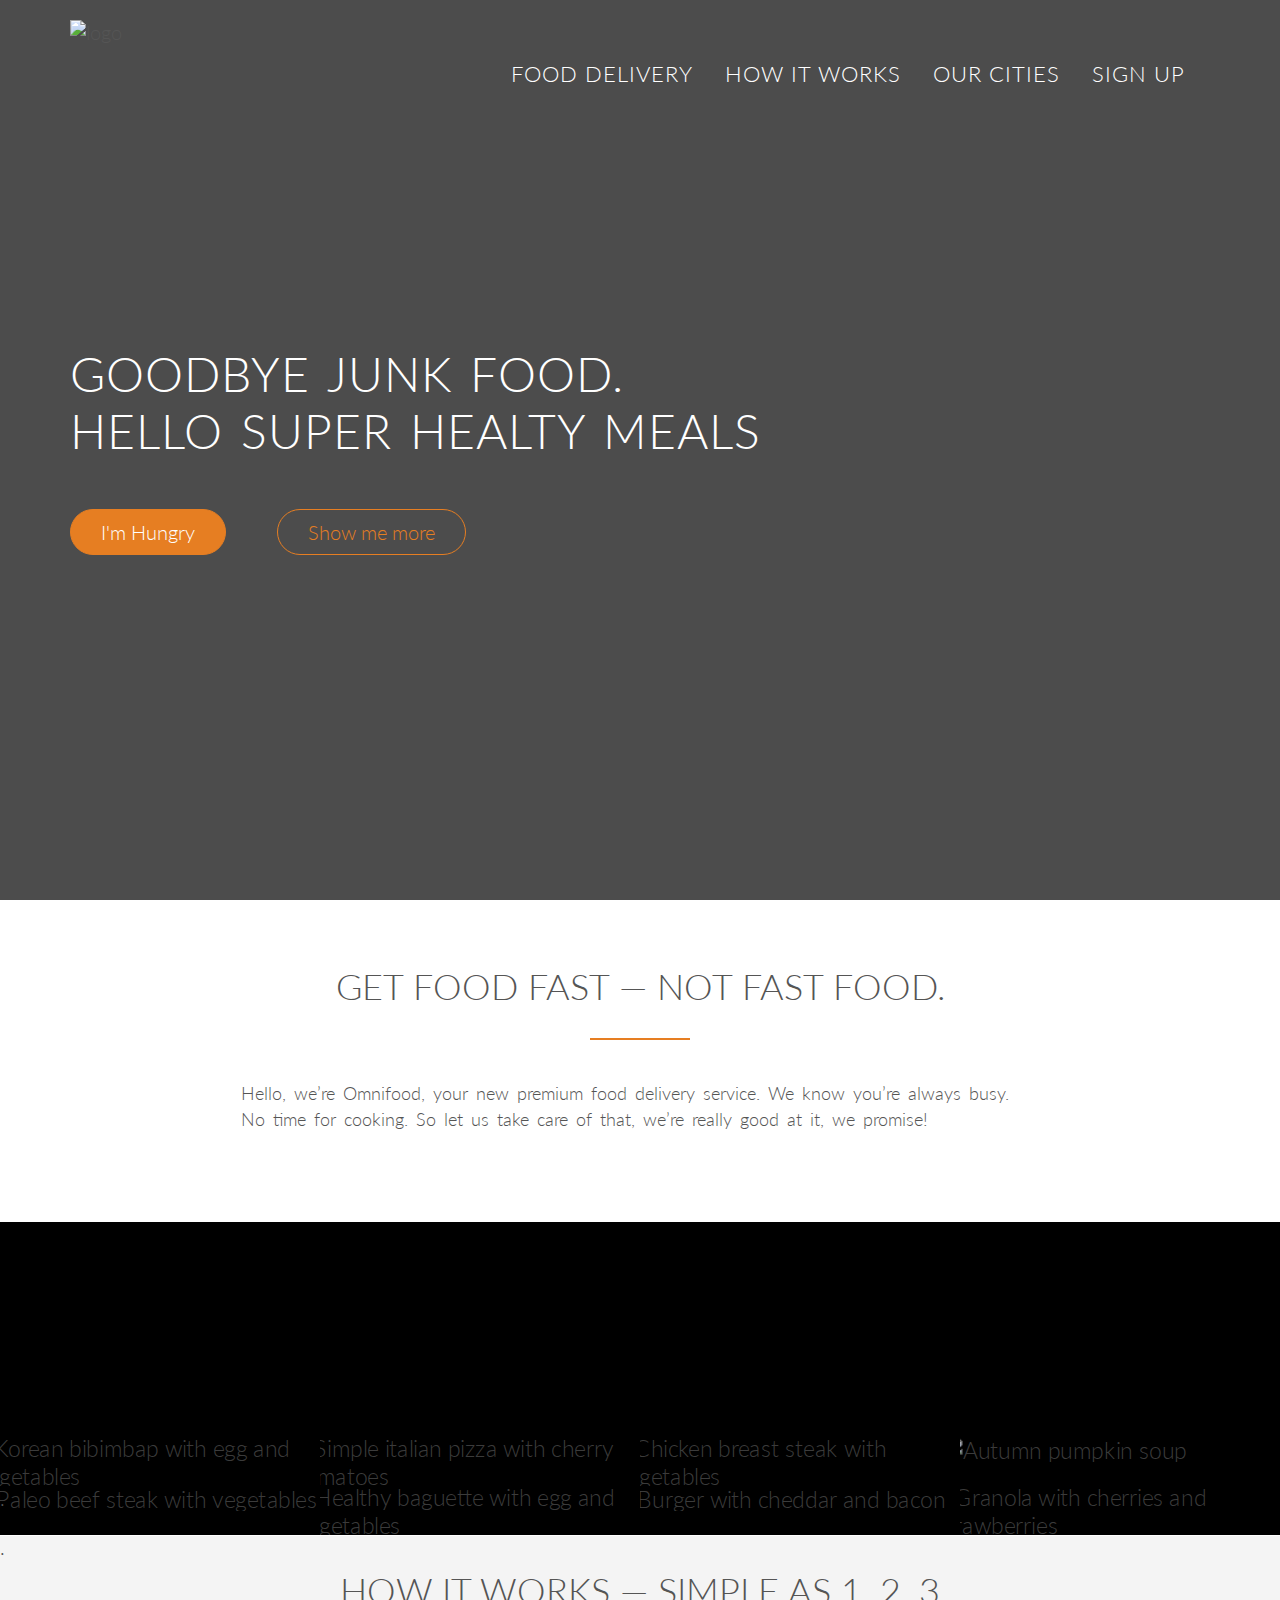
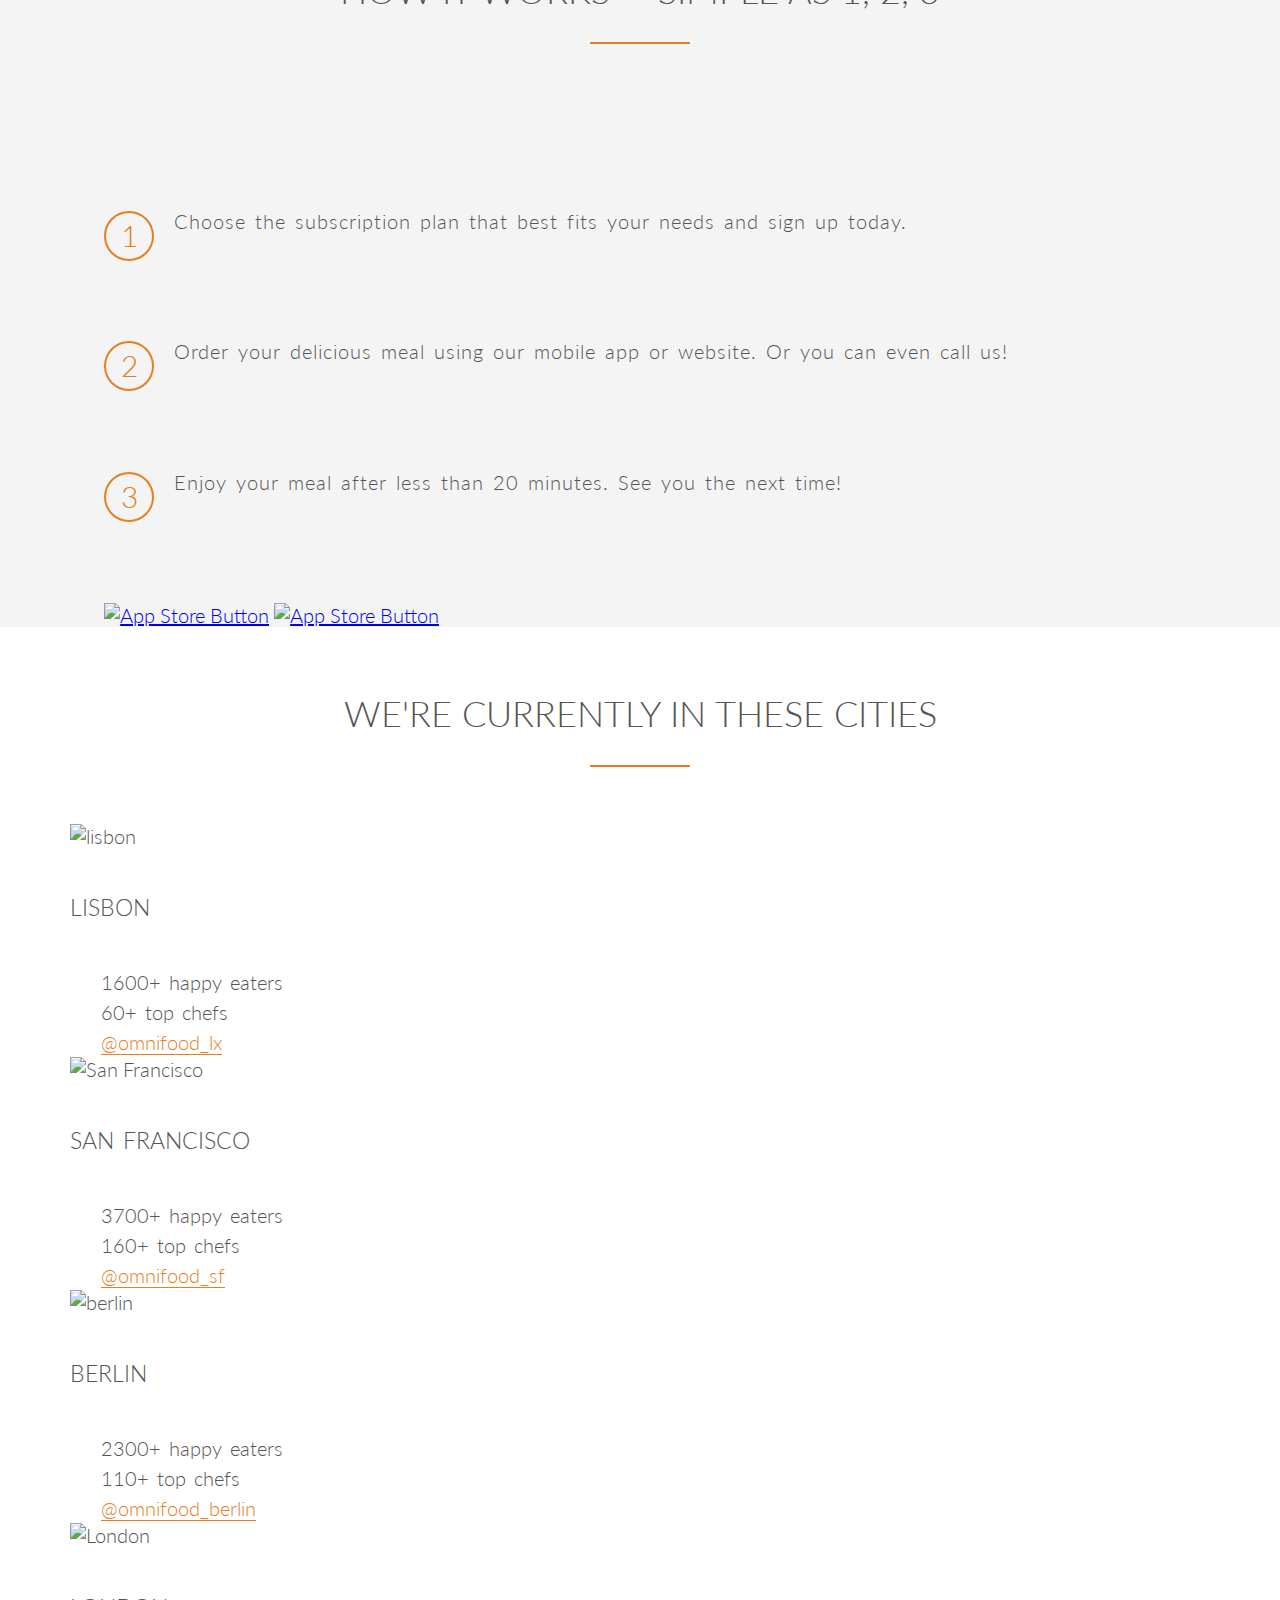
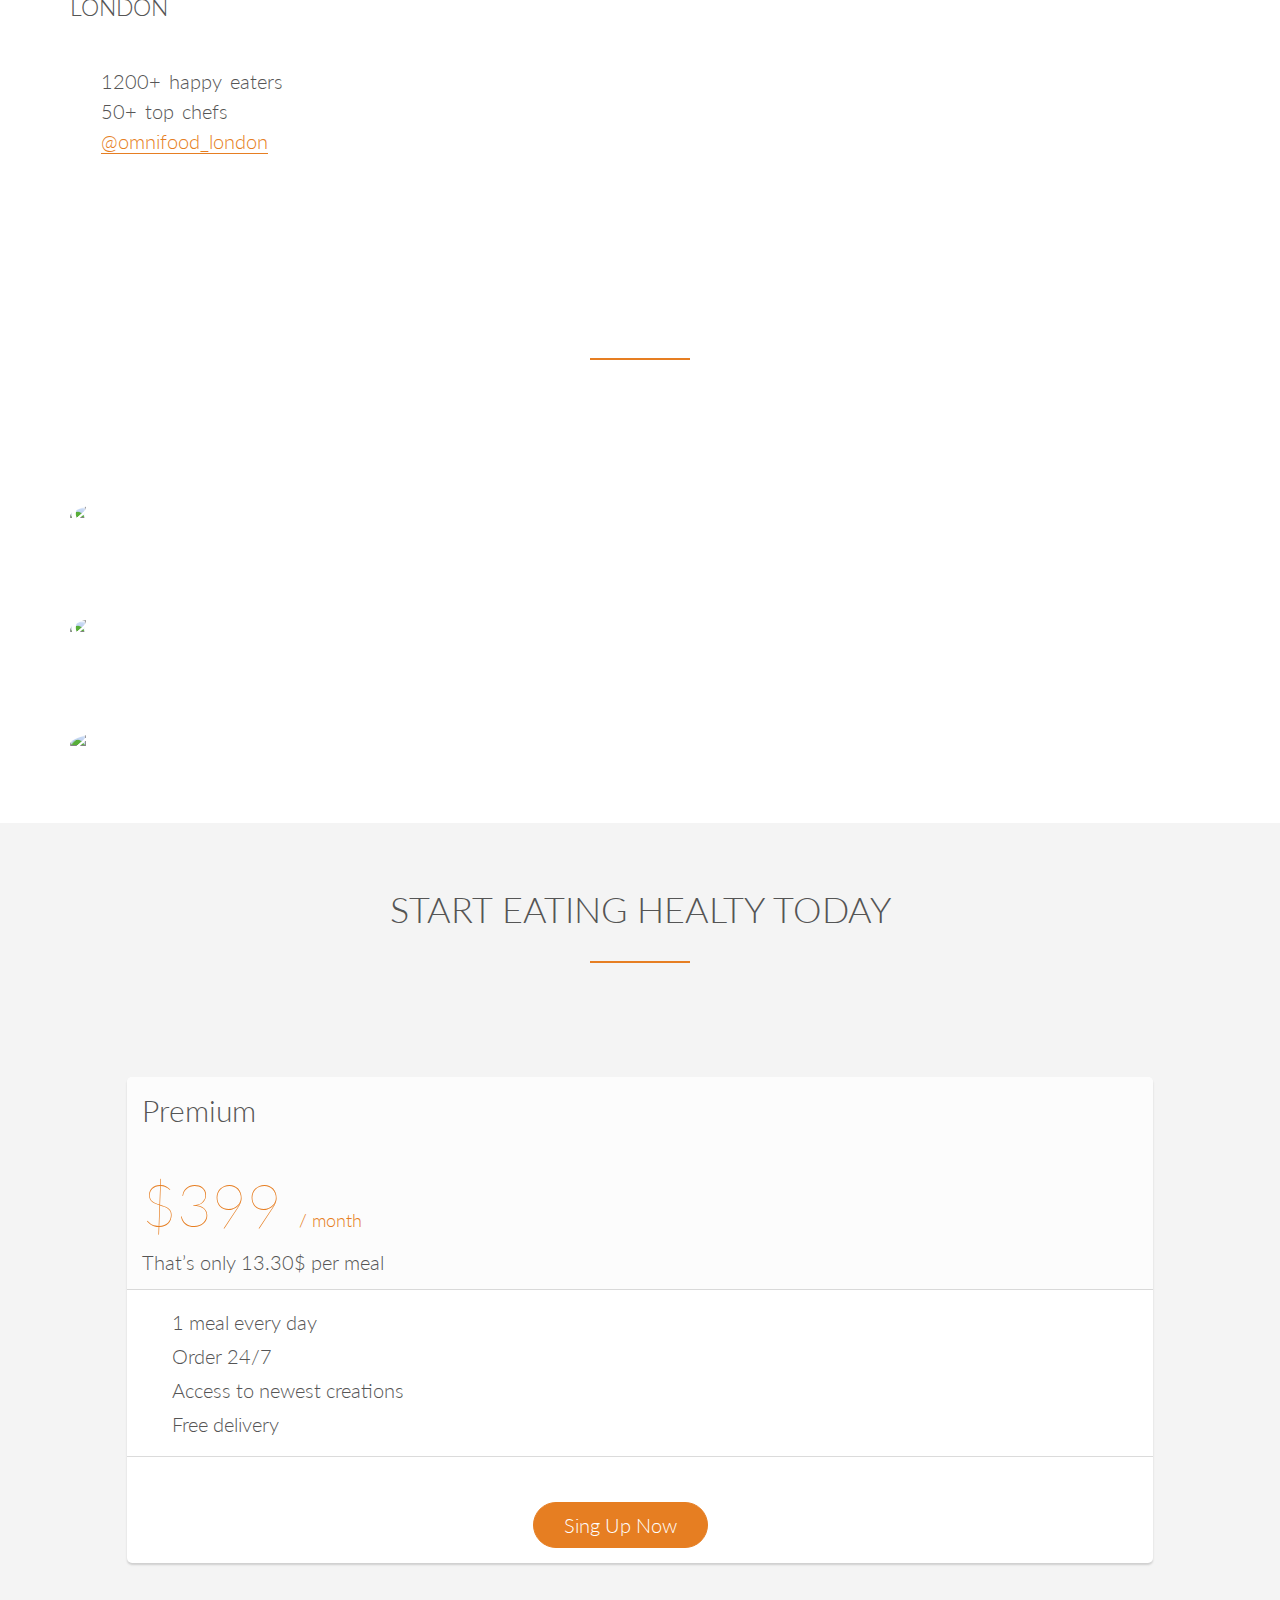
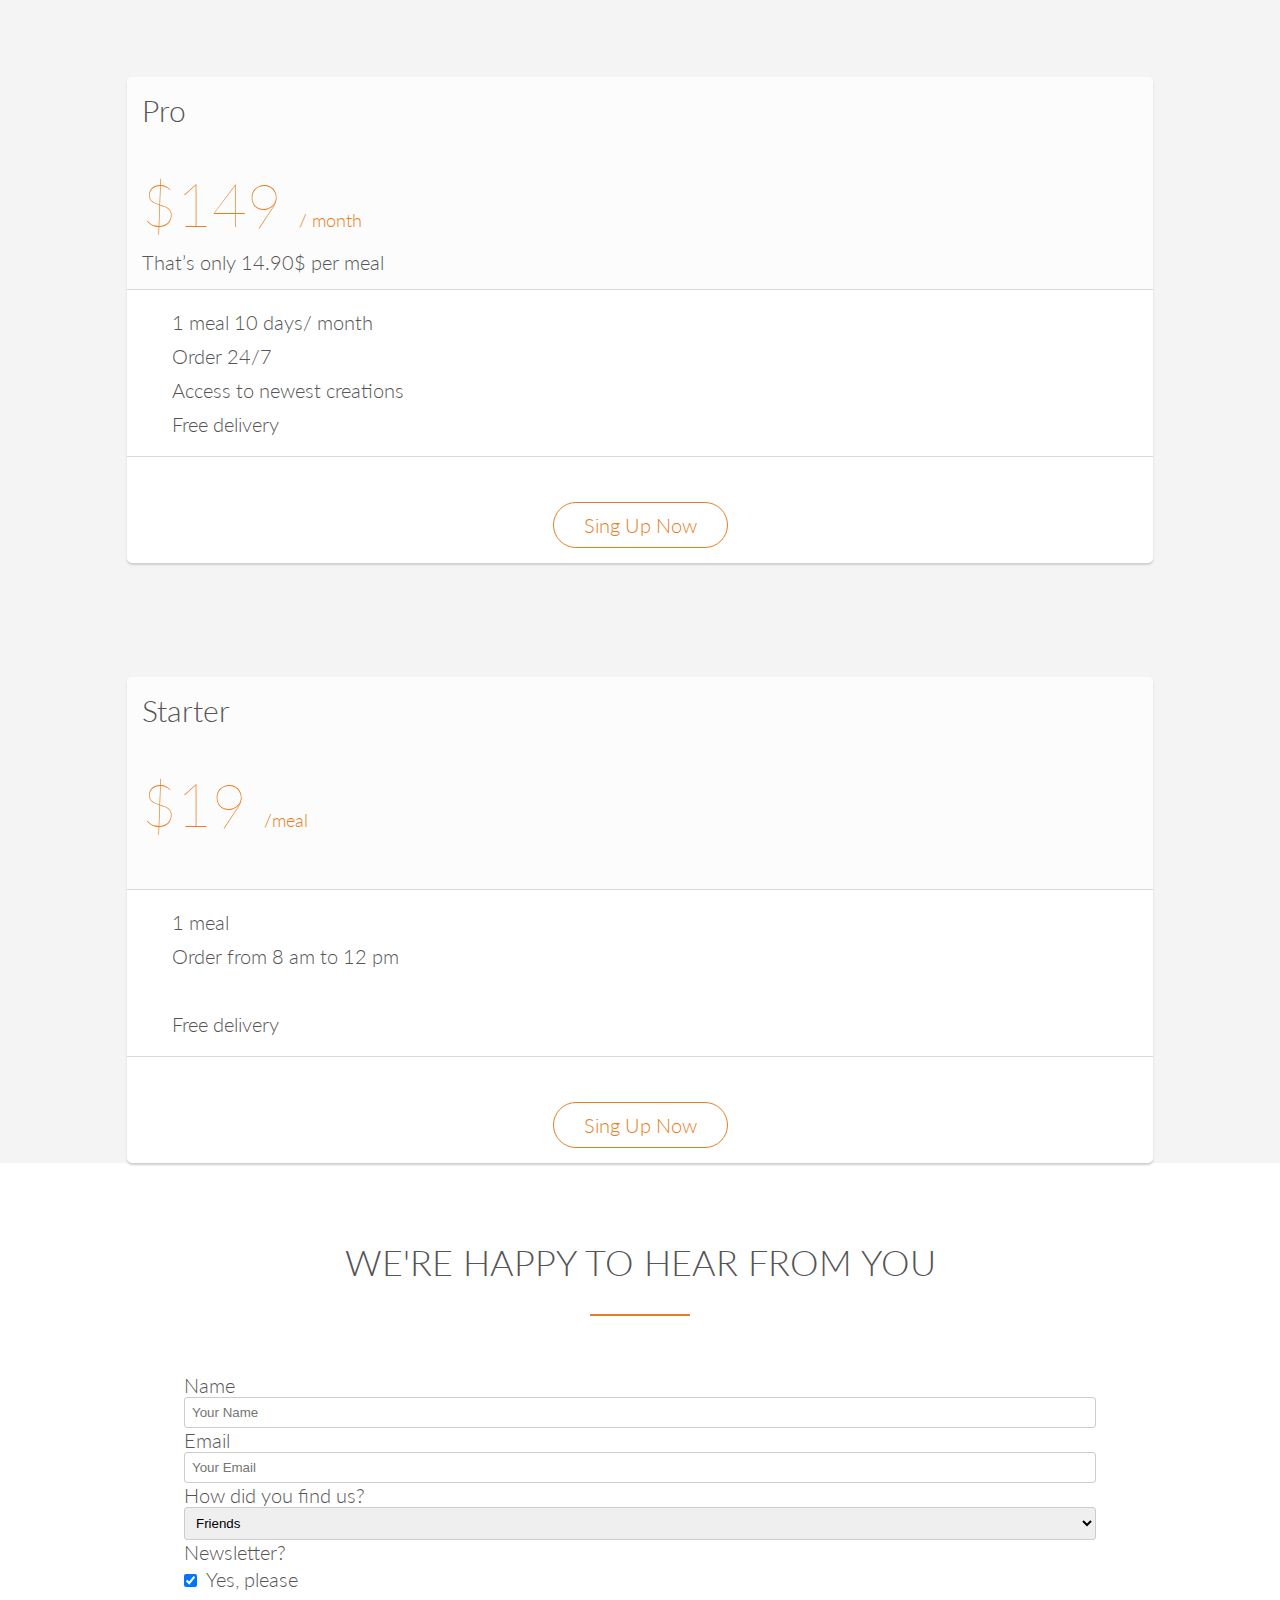
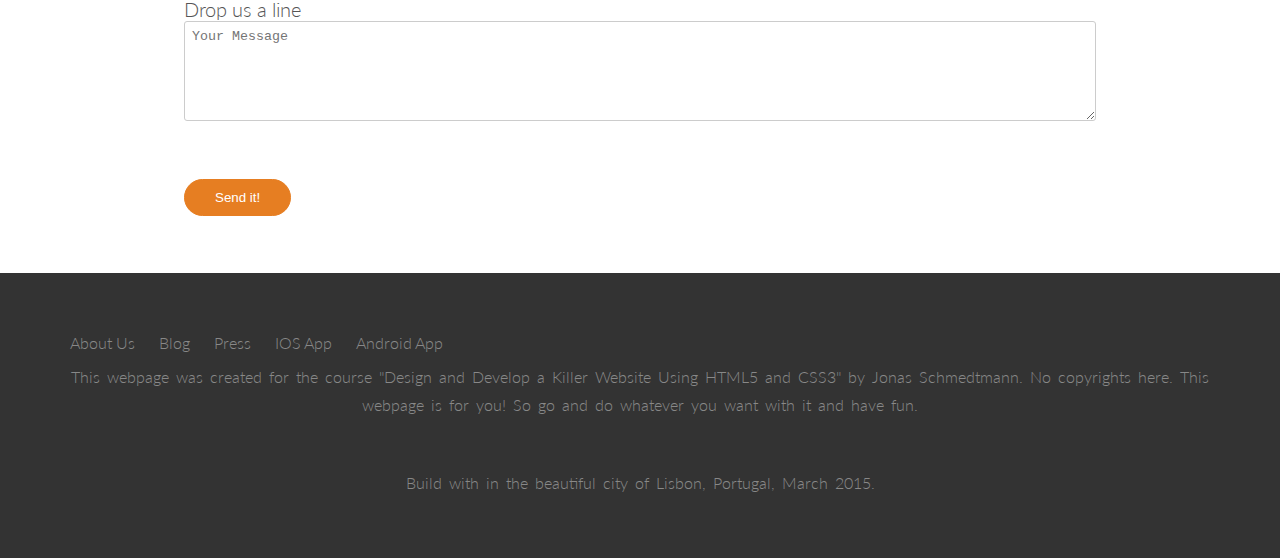
==== index.html @ b360e45e "Add Responsif Mobile" ====
<!DOCTYPE html>
<html lang="en">
	<head>
		<meta charset="UTF-8" />
		<meta http-equiv="X-UA-Compatible" content="IE=edge" />
		<meta name="viewport" content="width=device-width, initial-scale=1.0" />
		<link rel="stylesheet" href="blog-post/resource/css/style.css" />
		<link rel="stylesheet" href="omnifood/vendor/css/normalize.css" />
		<!-- Animate -->
		<link
			rel="stylesheet"
			href="https://cdnjs.cloudflare.com/ajax/libs/animate.css/4.1.1/animate.min.css"
		/>
		<link rel="stylesheet" href="omnifood/vendor/css/grid.css" />
		<link rel="stylesheet" href="blog-post/resource/css/queries.css" />
		<script src="https://unpkg.com/ionicons@5.4.0/dist/ionicons.js"></script>
		<title>Omnifood</title>
	</head>

	<body>
		<header>
			<nav>
				<div class="row">
					<img
						src="blog-post/resource/img/Omnifood-Contents/logo-white.png"
						alt="logo"
						class="logo"
					/>
					<img
						src="blog-post/resource/img/Omnifood-Contents/logo.png"
						alt="logo"
						class="logo-black"
					/>
					<ul class="main-nav">
						<li><a href="#get-food-fast">Food Delivery</a></li>
						<li><a href="#how-it-works">How It Works</a></li>
						<li><a href="#our-cities">our Cities</a></li>
						<li><a href="#sign-up">sign up</a></li>
					</ul>
					<a class="mobile-nav-icon"><ion-icon name="menu-outline"></ion-icon> </a>
				</div>
			</nav>
			<div class="hero-text-box">
				<h1>Goodbye junk food. <br />Hello super healty meals</h1>
				<a class="btn btn-full" href="#start-eating-today">I'm Hungry</a>
				<a class="btn btn-ghost" href="#get-food-fast">Show me more</a>
			</div>
		</header>

		<section id="get-food-fast" class="section-features js--section-features">
			<div class="row">
				<h2>Get food fast &mdash; not fast food.</h2>
				<p class="long-copy">
					Hello, we’re Omnifood, your new premium food delivery service. We know you’re
					always busy. No time for cooking. So let us take care of that, we’re really good
					at it, we promise!
				</p>
			</div>
			<div class="row animate-opacity animate-food-delivery">
				<div class="col span-1-of-4">
					<ion-icon name="infinite-outline"></ion-icon>
					<h3>Up to 365 days/year</h3>
					<p>
						Never cook again! We really mean that. Our subscription plans include up to 365
						days/year coverage. You can also choose to order more flexibly if that's your
						style.
					</p>
				</div>
				<div class="col span-1-of-4">
					<ion-icon name="stopwatch-outline"></ion-icon>
					<h3>Ready in 20 minutes</h3>
					<p>
						You're only twenty minutes away from your delicious and super healthy meals
						delivered right to your home. We work with the best chefs in each town to ensure
						that you're 100% happy.
					</p>
				</div>
				<div class="col span-1-of-4">
					<ion-icon name="nutrition-outline"></ion-icon>
					<h3>100% organic</h3>
					<p>
						All our vegetables are fresh, organic and local. Animals are raised without
						added hormones or antibiotics. Good for your health, the environment, and it
						also tastes better!
					</p>
				</div>
				<div class="col span-1-of-4">
					<ion-icon name="cart-outline"></ion-icon>
					<h3>Order anything</h3>
					<p>
						We don't limit your creativity, which means you can order whatever you feel
						like. You can also choose from our menu containing over 100 delicious meals.
						It's up to you!
					</p>
				</div>
			</div>
		</section>
		<section class="section-meals">
			<ul class="meals-showcase clearfix">
				<li>
					<figure class="meal-photo">
						<img
							class="gambar"
							src="blog-post/resource/img/Omnifood-Contents/1.jpg"
							alt="Korean bibimbap with egg and vegetables"
						/>
					</figure>
				</li>
				<li>
					<figure class="meal-photo">
						<img
							class="gambar"
							src="blog-post/resource/img/Omnifood-Contents/2.jpg"
							alt="Simple italian pizza with cherry tomatoes"
						/>
					</figure>
				</li>
				<li>
					<figure class="meal-photo">
						<img
							class="gambar"
							src="blog-post/resource/img/Omnifood-Contents/3.jpg"
							alt="Chicken breast steak with vegetables"
						/>
					</figure>
				</li>
				<li>
					<figure class="meal-photo">
						<img
							class="gambar"
							src="blog-post/resource/img/Omnifood-Contents/4.jpg"
							alt="Autumn pumpkin soup"
						/>
					</figure>
				</li>
			</ul>
			<ul class="meals-showcase clearfix">
				<li>
					<figure class="meal-photo">
						<img
							class="gambar"
							src="blog-post/resource/img/Omnifood-Contents/5.jpg"
							alt="Paleo beef steak with vegetables"
						/>
					</figure>
				</li>
				<li>
					<figure class="meal-photo">
						<img
							class="gambar"
							src="blog-post/resource/img/Omnifood-Contents/6.jpg"
							alt="Healthy baguette with egg and vegetables"
						/>
					</figure>
				</li>
				<li>
					<figure class="meal-photo">
						<img
							class="gambar"
							src="blog-post/resource/img/Omnifood-Contents/7.jpg"
							alt="Burger with cheddar and bacon"
						/>
					</figure>
				</li>
				<li>
					<figure class="meal-photo">
						<img
							class="gambar"
							src="blog-post/resource/img/Omnifood-Contents/8.jpg"
							alt="Granola with cherries and strawberries"
						/>
					</figure>
				</li>
			</ul>
		</section>
		<section id="how-it-works" class="section-steps">
			<h2>How It Works &mdash; Simple as 1, 2, 3</h2>
			<div class="row">
				<div class="col span-1-of-2 steps-box">
					<img
						src="blog-post/resource/img/Omnifood-Contents/app-iPhone.png"
						alt="Device Phone Apple"
						class="app-screen animate-opacity"
					/>
				</div>
				<div class="col span-1-of-2 steps-box">
					<div class="works-step">
						<div>1</div>
						<p>Choose the subscription plan that best fits your needs and sign up today.</p>
					</div>
					<div class="works-step">
						<div>2</div>
						<p>
							Order your delicious meal using our mobile app or website. Or you can even call
							us!
						</p>
					</div>
					<div class="works-step">
						<div>3</div>
						<p>Enjoy your meal after less than 20 minutes. See you the next time!</p>
					</div>
					<a href="#" class="btn-app"
						><img
							src="blog-post/resource/img/Omnifood-Contents/download-app.svg"
							alt="App Store Button"
					/></a>
					<a href="#" class="btn-app"
						><img
							src="blog-post/resource/img/Omnifood-Contents/download-app-android.png"
							alt="App Store Button"
					/></a>
				</div>
			</div>
		</section>

		<section id="our-cities" class="section-cities">
			<div class="row">
				<h2>We're currently in these cities</h2>
			</div>
			<div class="row">
				<div class="col span-1-of-4">
					<figure class="list-cities">
						<img src="blog-post/resource/img/Omnifood-Contents/lisbon-3.jpg" alt="lisbon" />
						<h3>lisbon</h3>
						<div class="cities-feature">
							<ion-icon name="person"></ion-icon>
							1600+ happy eaters
						</div>
						<div class="cities-feature">
							<ion-icon name="star"></ion-icon>
							60+ top chefs
						</div>
						<div class="cities-feature">
							<ion-icon name="logo-twitter"></ion-icon>
							<a href="#" class="link-twitter">@omnifood_lx </a>
						</div>
					</figure>
				</div>
				<div class="col span-1-of-4">
					<figure class="list-cities">
						<img
							src="blog-post/resource/img/Omnifood-Contents/san-francisco.jpg"
							alt="San Francisco"
						/>
						<h3>San Francisco</h3>
						<div class="cities-feature">
							<ion-icon name="person"></ion-icon>
							3700+ happy eaters
						</div>
						<div class="cities-feature">
							<ion-icon name="star"></ion-icon>
							160+ top chefs
						</div>
						<div class="cities-feature">
							<ion-icon name="logo-twitter"></ion-icon>
							<a href="#" class="link-twitter">@omnifood_sf</a>
						</div>
					</figure>
				</div>
				<div class="col span-1-of-4">
					<figure class="list-cities">
						<img src="blog-post/resource/img/Omnifood-Contents/berlin.jpg" alt="berlin" />
						<h3>berlin</h3>
						<div class="cities-feature">
							<ion-icon name="person"></ion-icon>
							2300+ happy eaters
						</div>
						<div class="cities-feature">
							<ion-icon name="star"></ion-icon>
							110+ top chefs
						</div>
						<div class="cities-feature">
							<ion-icon name="logo-twitter"></ion-icon>
							<a href="#" class="link-twitter">@omnifood_berlin</a>
						</div>
					</figure>
				</div>
				<div class="col span-1-of-4">
					<figure class="list-cities">
						<img src="blog-post/resource/img/Omnifood-Contents/london.jpg" alt="London" />
						<h3>London</h3>
						<div class="cities-feature">
							<ion-icon name="person"></ion-icon>
							1200+ happy eaters
						</div>
						<div class="cities-feature">
							<ion-icon name="star"></ion-icon>
							50+ top chefs
						</div>
						<div class="cities-feature">
							<ion-icon name="logo-twitter"></ion-icon>
							<a href="#" class="link-twitter">@omnifood_london</a>
						</div>
					</figure>
				</div>
			</div>
		</section>

		<section class="section-testimonial">
			<div class="row">
				<h2>Our customers can't live without us</h2>
			</div>
			<div class="row">
				<div class="col span-1-of-3">
					<blockquote>
						Omnifood is just awesome! I just launched a startup which leaves me with no time
						for cooking, so Omnifood is a life-saver. Now that I got used to it, I couldn't
						live without my daily meals!
						<cite
							><img
								src="blog-post/resource/img/Omnifood-Contents/customer-1.jpg"
								alt="Alberto Ducan"
							/>Alberto Duncan</cite
						>
					</blockquote>
				</div>
				<div class="col span-1-of-3">
					<blockquote>
						Inexpensive, healthy and great-tasting meals, delivered right to my home. We
						have lots of food delivery here in Lisbon, but no one comes even close to
						Omifood. Me and my family are so in love!
						<cite
							><img
								src="blog-post/resource/img/Omnifood-Contents/customer-2.jpg"
								alt="Joana Silva"
							/>Joana Silva</cite
						>
					</blockquote>
				</div>
				<div class="col span-1-of-3">
					<blockquote>
						I was looking for a quick and easy food delivery service in San Franciso. I
						tried a lot of them and ended up with Omnifood. Best food delivery service in
						the Bay Area. Keep up the great work!
						<cite
							><img
								src="blog-post/resource/img/Omnifood-Contents/customer-3.jpg"
								alt="Milton Chapman"
							/>Milton Chapman</cite
						>
					</blockquote>
				</div>
			</div>
		</section>

		<section class="section-plans" id="start-eating-today">
			<div class="row">
				<h2>Start Eating Healty today</h2>
			</div>
			<div class="row">
				<div class="col span-1-of-3">
					<div id="premium" class="plan-box">
						<div>
							<h3>Premium</h3>
							<p class="plan-price">$399 <span>/ month</span></p>
							<p class="plan-price-month">That’s only 13.30$ per meal</p>
						</div>
						<div>
							<ul>
								<li><ion-icon name="checkmark-outline"></ion-icon>1 meal every day</li>
								<li><ion-icon name="checkmark-outline"></ion-icon>Order 24/7</li>
								<li>
									<ion-icon name="checkmark-outline"></ion-icon>Access to newest creations
								</li>
								<li><ion-icon name="checkmark-outline"></ion-icon>Free delivery</li>
							</ul>
						</div>
						<div>
							<a href="#" class="btn btn-full">Sing Up Now</a>
						</div>
					</div>
				</div>
				<div class="col span-1-of-3">
					<div class="plan-box">
						<div>
							<h3>Pro</h3>
							<p class="plan-price">$149 <span>/ month</span></p>
							<p class="plan-price-month">That’s only 14.90$ per meal</p>
						</div>
						<div>
							<ul>
								<li>
									<ion-icon name="checkmark-outline"></ion-icon>1 meal 10 days<span>/ month</span>
								</li>
								<li><ion-icon name="checkmark-outline"></ion-icon>Order 24/7</li>
								<li>
									<ion-icon name="checkmark-outline"></ion-icon>Access to newest creations
								</li>
								<li><ion-icon name="checkmark-outline"></ion-icon>Free delivery</li>
							</ul>
						</div>
						<div>
							<a href="#" class="btn btn-ghost">Sing Up Now</a>
						</div>
					</div>
				</div>
				<div class="col span-1-of-3">
					<div class="plan-box">
						<div>
							<h3>Starter</h3>
							<p class="plan-price">$19 <span>/meal</span></p>
							<br class="plan-price-month" />
							<p></p>
						</div>
						<div>
							<ul>
								<li><ion-icon name="checkmark-outline"></ion-icon>1 meal</li>
								<li><ion-icon name="checkmark-outline"></ion-icon>Order from 8 am to 12 pm</li>
								<li>
									<ion-icon name="close-outline"></ion-icon>
								</li>
								<li><ion-icon name="checkmark-outline"></ion-icon>Free delivery</li>
							</ul>
						</div>
						<div>
							<a href="#" class="btn btn-ghost">Sing Up Now</a>
						</div>
					</div>
				</div>
			</div>
		</section>
		<section id="sign-up" class="section-form">
			<div class="row">
				<h2>We're happy to hear from you</h2>
			</div>
			<div class="row">
				<form method="POST" action="#" class="contact-form">
					<div class="row">
						<div class="col span-1-of-3">
							<label for="name">Name</label>
						</div>
						<div class="col span-2-of-3">
							<input
								type="text"
								name="name"
								class="inputan"
								id="name"
								placeholder="Your Name"
								required
							/>
						</div>
					</div>
					<div class="row">
						<div class="col span-1-of-3">
							<label for="email">Email</label>
						</div>
						<div class="col span-2-of-3">
							<input
								type="email"
								name="email"
								id="name"
								class="inputan"
								placeholder="Your Email"
								required
							/>
						</div>
					</div>
					<div class="row">
						<div class="col span-1-of-3">
							<label for="find-us">How did you find us?</label>
						</div>
						<div class="col span-2-of-3">
							<select name="find-us" id="find-us">
								<option value="friends" selected>Friends</option>
								<option value="search">Search Engine</option>
								<option value="ad">Advertisement</option>
								<option value="other">Other</option>
							</select>
						</div>
					</div>
					<div class="row">
						<div class="col span-1-of-3">
							<label for="news">Newsletter?</label>
						</div>
						<div class="col span-2-of-3">
							<input type="checkbox" name="news" id="news" checked /> Yes, please
						</div>
					</div>
					<div class="row">
						<div class="col span-1-of-3">
							<label for="message">Drop us a line</label>
						</div>
						<div class="col span-2-of-3">
							<textarea name="message" placeholder="Your Message"></textarea>
						</div>
					</div>
					<div class="row">
						<div class="col span-1-of-3">
							<label>&nbsp;</label>
						</div>
						<div class="col span-2-of-3">
							<input type="submit" value="Send it!" />
						</div>
					</div>
				</form>
			</div>
		</section>

		<footer>
			<div class="row">
				<div class="col span-1-of-2">
					<ul class="footer-nav">
						<li><a href="#">About Us</a></li>
						<li><a href="#">Blog</a></li>
						<li><a href="#">Press</a></li>
						<li><a href="#">IOS App</a></li>
						<li><a href="#">Android App</a></li>
					</ul>
				</div>
				<div class="col span-1-of-2">
					<ul class="social-links">
						<li>
							<a href="#">
								<ion-icon class="facebook" name="logo-facebook"></ion-icon>
							</a>
						</li>
						<li>
							<a href="#">
								<ion-icon class="twitter" name="logo-twitter"></ion-icon>
							</a>
						</li>
						<li>
							<a href="#">
								<ion-icon class="google" name="logo-google"></ion-icon>
							</a>
						</li>
						<li>
							<a href="#">
								<ion-icon class="ig" name="logo-instagram"></ion-icon>
							</a>
						</li>
					</ul>
				</div>
			</div>
			<div class="row">
				<!-- <p>
                Copyright &copy; 2015 by Omnifood. All right reversed
            </p> -->
			</div>
			<div class="rincian">
				<p>
					This webpage was created for the course "Design and Develop a Killer Website
					Using HTML5 and CSS3" by Jonas Schmedtmann. No copyrights here. This webpage is
					for you! So go and do whatever you want with it and have fun.
				</p>
				<br />
				<p>
					Build with <ion-icon class="ig" name="heart"></ion-icon> in the beautiful city
					of Lisbon, Portugal, March 2015.
				</p>
			</div>
		</footer>
		<script src="//cdn.jsdelivr.net/respond/1.4.2/respond.min.js"></script>

		<script src="https://cdn.jsdelivr.net/npm/respond.js@1.4.2/Gruntfile.min.js"></script>
		<script src="https://cdn.jsdelivr.net/npm/html5shiv@3.7.3/dist/html5shiv.min.js"></script>
		<script src="https://cdn.jsdelivr.net/npm/selectivizr@1.0.3/selectivizr.min.js"></script>
		<script src="omnifood/vendor/js/jquery-3.6.0.js"></script>
		<!-- <script src="omnifood/vendor/js/jquery.waypoints.min.js"></script> -->
		<script src="blog-post/resource/js/script.js"></script>
	</body>
</html>
---- blog-post/resource/css/style.css ----
@import url('https://fonts.googleapis.com/css2?family=Lato:ital,wght@0,100;0,300;0,400;1,300&display=swap');

* {
	-webkit-box-sizing: border-box;
	box-sizing: border-box;
	padding: 0;
	margin: 0;
}

html {
	background-color: #fff;
	color: #555;
	font-family: 'Lato', sans-serif;
	text-rendering: optimizeLegibility;
	font-size: 20px;
	font-weight: 300;
	overflow-x: hidden;
}

.clearfix {
	zoom: 1;
}

.clearfix::after {
	content: '.';
	clear: both;
	display: block;
	height: 0;
	visibility: 0;
}

.row {
	max-width: 1140px;
	margin: 0 auto;
}

/* Header */
header {
	background-image: -webkit-gradient(
			linear,
			left top,
			left bottom,
			from(rgba(0, 0, 0, 0.7)),
			to(rgba(0, 0, 0, 0.7))
		),
		url(../img/Omnifood-Contents/hero.jpg);
	background-image: -o-linear-gradient(rgba(0, 0, 0, 0.7), rgba(0, 0, 0, 0.7)),
		url(../img/Omnifood-Contents/hero.jpg);
	background-image: linear-gradient(rgba(0, 0, 0, 0.7), rgba(0, 0, 0, 0.7)),
		url(../img/Omnifood-Contents/hero.jpg);
	height: 100vh;
	background-position: center;
	background-size: cover;
}

.hero-text-box {
	position: absolute;
	width: 1140px;
	left: 50%;
	top: 50%;
	-webkit-transform: translate(-50%, -50%);
	-ms-transform: translate(-50%, -50%);
	transform: translate(-50%, -50%);
}

h1 {
	margin-top: 0;
	margin-bottom: 20px;
	color: #fff;
	font-size: 240%;
	font-weight: 300;
	text-transform: uppercase;
	word-spacing: 4px;
	letter-spacing: 1px;
}

.btn,
input[type='submit'] {
	display: inline-block;
	margin-top: 30px;
	border: 1px solid #e67e22;
	-webkit-box-sizing: border-box;
	box-sizing: border-box;
	text-decoration: none;
	padding: 10px 30px;
	border-radius: 30px;
	font-weight: 300;
	-webkit-transition: background-color 0.2s, color 0.2s, border 0.2s;
	-o-transition: background-color 0.2s, color 0.2s, border 0.2s;
	transition: background-color 0.2s, color 0.2s, border 0.2s;
}

.btn:hover,
.btn-active,
input[type='submit']:hover {
	color: #fff;
	background-color: #cf6d17;
}

.btn-full:hover,
.btn-full:active {
	border: 1px solid #cf6d17;
}

.btn-full,
input[type='submit'] {
	background-color: #e67e22;
	color: #fff;
	margin-right: 4%;
}

.btn-ghost {
	color: #e67e22;
}

/* NAV */

.logo {
	height: 100px;
	width: auto;
	float: left;
	margin-top: 20px;
}

.logo-black {
	display: none;
	height: 50px;
	width: auto;
	float: left;
	margin: 10px 0;
}

.main-nav {
	float: right;
	margin-top: 60px;
	font-size: 110%;
	font-weight: 300;
	text-transform: uppercase;
	letter-spacing: 1px;
	position: -webkit-sticky;
	position: sticky;
}

.main-nav li {
	display: inline-block;
}

.main-nav li a {
	list-style: none;
	margin-right: 25px;
	padding-bottom: 10px;
	border-bottom: 2px solid transparent;
	text-decoration: none;
	color: #fff;
}

.main-nav li a:hover,
.main-nav li a:active {
	border-bottom: 2px solid #e67e22;
	-webkit-transition: all 500ms;
	-o-transition: all 500ms;
	transition: all 500ms;
}

/* nav ion-icon {
	color: white;
	font-size: 200%;
}

.mobile-nav-icon {
	display: none;
	float: right;
	margin-top: 30px;
} */

/* Penutup Nav */

/* Stinky Nav */

.stincky {
	position: fixed;
	transition: all ease 300ms;
	top: 0;
	left: 0;
	width: 100%;
	background-color: rgba(255, 255, 255, 0.98);
	box-shadow: 0 2px 2px #efefef;
	z-index: 99999;
}

.stincky .main-nav li a:link,
.stincky .main-nav li a:visited {
	padding: 20px 0;
	color: #555;
}

.stincky .logo-black {
	display: block;
}

.stincky .logo {
	display: none;
}

.stincky .main-nav {
	margin-top: 20px;
}
/* Penutup Stincky Nav */

/* penutup header */

/* Get FOOD FAST */

.section-features {
	margin-top: 5%;
	width: 100%;
	margin-bottom: 1%;
}

h2 {
	text-align: center;
	font-size: 180%;
	text-transform: uppercase;
	font-weight: 300;
}

h2::after {
	margin: 0 auto;
	display: block;
	content: '';
	height: 2px;
	background-color: #e67e22;
	width: 100px;
	margin-top: 30px;
}

.section-features .row .long-copy {
	width: 70%;
	margin-left: 15%;
	margin-top: 40px;
	word-spacing: 3px;
	line-height: 145%;
}

.section-features .row .col {
	padding: 0 2%;
	margin: 0 auto;
	width: 25%;
	float: left;
	margin: 50px 0 0 0;
}

.section-features ion-icon {
	color: #e67e22;
	font-size: 400%;
	display: block;
}

.section-features .row p {
	word-spacing: 3px;
	line-height: 150%;
	font-size: 90%;
}

.section-features .row h3 {
	font-size: 110%;
	text-transform: uppercase;
	margin: 20px 0;
}

/* Penutup */

/* Foto makanan */

.section-meals {
	margin: 7% 0 0 0;
	background-color: black;
}

.section-meals .meals-showcase {
	list-style: none;
	width: 100%;
}

.meals-showcase li {
	display: inline-block;
	float: left;
	width: 25%;
}

.meals-showcase {
	margin-bottom: 1px;
}

.meal-photo {
	width: 100%;
	margin: 0;
	overflow: hidden;
	background-color: black;
}

.meal-photo img {
	opacity: 0.7;
	width: 100%;
	height: auto;
}

.meals-showcase .meal-photo .gambar {
	-webkit-transform: scale(1.15);
	-ms-transform: scale(1.15);
	transform: scale(1.15);
}

.meals-showcase .meal-photo .gambar:hover {
	-webkit-transform: scale(1.03);
	-ms-transform: scale(1.03);
	transform: scale(1.03);
	-webkit-transition: all 500ms;
	-o-transition: all 500ms;
	transition: all 500ms;
	opacity: 1;
}

/* Penutup */

/* How It Works */

.section-steps {
	background-color: #f4f4f4;
}

.section-steps h2 {
	padding: 2.5% 0;
}

.steps-box:first-child {
	text-align: right;
	padding-right: 3%;
	margin-bottom: 5%;
}

.steps-box:last-child {
	padding-left: 3%;
	margin-top: 3%;
	margin-bottom: 5%;
}

.app-screen {
	width: 40%;
}

.section-steps {
	width: 100%;
}

.section-steps .works-step div {
	font-size: 150%;
	color: #e67e22;
	border: 2px solid #e67e22;
	width: 50px;
	padding: 12px;
	height: 50px;
	border-radius: 50%;
	text-align: center;
	display: inline-block;
	margin: 0 20px 0 0;
	float: left;
}

.works-step:last-of-type {
	margin-bottom: 80px;
}

.section-steps .works-step {
	margin: 10% 0;
	line-height: 20px;
}

.section-steps .works-step p {
	word-spacing: 3px;
	letter-spacing: 1px;
	width: 80%;
	display: inline-block;
}

.section-steps .btn-app img {
	width: auto;
	height: 50px;
}

/* Penutup */
/* section-cities */

.section-cities {
	margin-top: 5%;
}

.section-cities h2 {
	margin: 5% 0;
}

.section-cities .list-cities img {
	width: 100%;
	height: auto;
}

.section-cities .list-cities h3 {
	text-transform: uppercase;
	margin: 4% 0;
	font-weight: 300;
	word-spacing: 3px;
}

.section-cities .cities-feature ion-icon {
	color: #e67e22;
	display: inline-block;
	text-align: center;
	font-size: 100%;
	margin-right: 2%;
	/* Secrets to align text and icons */
	line-height: 120%;
	vertical-align: middle;
	margin-top: -8px;
}

.section-cities .cities-feature {
	font-weight: 300;
	word-spacing: 3px;
	font-size: 100%;
	line-height: 150%;
}

.cities-feature .link-twitter {
	color: #e67e22;
	text-transform: none;
	text-decoration: none;
	border-bottom: 1px solid #e67e22;
	-webkit-transition: all 300ms;
	-o-transition: all 300ms;
	transition: all 300ms;
}

.cities-feature .link-twitter:hover {
	color: #555;
	border-bottom: 0 solid transparent;
	font-weight: 300;
}

/* Penutup */

/* section-testimonial */
.section-testimonial {
	background-image: -webkit-gradient(
			linear,
			left top,
			left bottom,
			from(rgba(0, 0, 0, 0.7)),
			to(rgba(0, 0, 0, 0.7))
		),
		url(../img/Omnifood-Contents/back-customers.jpg);
	background-image: -o-linear-gradient(rgba(0, 0, 0, 0.7), rgba(0, 0, 0, 0.7)),
		url(../img/Omnifood-Contents/back-customers.jpg);
	background-image: linear-gradient(rgba(0, 0, 0, 0.7), rgba(0, 0, 0, 0.7)),
		url(../img/Omnifood-Contents/back-customers.jpg);
	background-position: center;
	background-size: cover;
	background-attachment: fixed;
	color: white;
	font-weight: 300;
	word-spacing: 3px;
	padding: 5% 0;
	margin-top: 5%;
}

.section-testimonial h2 {
	padding-bottom: 5%;
}

blockquote::before {
	content: '\201C';
	font-size: 500%;
	display: block;
	position: absolute;
	left: -8px;
	top: -10px;
}

blockquote {
	font-style: italic;
	line-height: 145%;
	position: relative;
}

cite {
	display: block;
	margin-top: 10%;
	font-size: 90%;
	margin-top: 25px;
}

cite img {
	width: 20%;
	border-radius: 50%;
	vertical-align: middle;
	margin-right: 5%;
}

/* Penutup */

/* Section Plan */
.section-plans {
	background-color: #f4f4f4;
	padding-top: 5%;
}

.plan-box {
	background-color: white;
	border-radius: 5px;
	margin-left: 5%;
	width: 90%;
	-webkit-box-shadow: 0 2px 2px #cfcfcf;
	box-shadow: 0 2px 2px #cfcfcf;
	margin-top: 10%;
}

.section-plans h3 {
	font-size: 150%;
	font-weight: 300;
}

.plan-box div {
	padding: 15px;
	border-bottom: 1px solid #8e8e8e52;
}

.plan-box div:first-child {
	background-color: #fcfcfc;
	border-top-left-radius: 5px;
	border-top-right-radius: 5px;
}

.plan-box div:last-child {
	text-align: center;
	border: 0;
}

.plan-price {
	font-size: 300%;
	margin-bottom: 10px;
	font-weight: 100;
	color: #e67e22;
	padding-top: 4%;
}

.plan-price span {
	font-size: 30%;
	font-weight: 300;
}

.plan-price-meal {
	font-size: 80%;
}

.plan-box ul {
	list-style: none;
}

.plan-box ul li {
	padding: 5px 0;
}

.plan-box ion-icon {
	font-size: 75%;
	color: #e67e22;
	margin-right: 3%;
	vertical-align: baseline;
}

/* Commentar */

.section-form {
	margin-top: 6%;
}

.contact-form {
	width: 80%;
	margin: 5% auto;
}

input[type='text'],
input[type='email'],
select,
textarea {
	width: 100%;
	padding: 7px;
	border-radius: 3px;
	border: 1px solid #ccc;
}

textarea {
	height: 100px;
}

input[type='checkbox'] {
	margin: 10px 5px 10px 0;
}

*:focus {
	outline: none;
}

/* Penutup Komentar */

/* Foooter */
footer {
	background-color: #333;
	padding: 60px;
	font-size: 80%;
}

footer p {
	color: #888;
	text-align: center;
	margin-top: 30px;
	word-spacing: 3px;
	line-height: 180%;
}

.footer-nav {
	list-style: none;
	float: left;
}

.social-links li {
	list-style: none;
	float: right;
}

.footer-nav li,
.social-links li {
	display: inline-block;
	margin-right: 20px;
}

.footer-nav li:last-child,
.social-links li:first-child {
	margin-right: 0;
}

.footer-nav li a:link,
.footer-nav li a:visited,
.social-links li a:link,
.social-links li a:visited {
	text-decoration: none;
	border: 0;
	color: #888;
	-webkit-transition: color 0.2s;
	-o-transition: color 0.2s;
	transition: color 0.2s;
}

.footer-nav li a:hover,
.footer-nav li a:active {
	color: #ddd;
}

.social-links li a:link,
.social-linksli a:visited {
	font-size: 110%;
}

footer .facebook,
footer .ig,
footer .twitter,
footer .google {
	-webkit-transition: color 0.2s;
	-o-transition: color 0.2s;
	transition: color 0.2s;
}

footer .facebook:hover {
	color: #3b5999;
}

footer .ig:hover {
	color: #e4405f;
}

.google:hover {
	color: #dd4b39;
}

footer .twitter:hover {
	color: rgb(51, 187, 250);
}

/* Penutup Footer */

/* Animate-opacity get food fast */
.animate-opacity {
	opacity: 0;
	animation-duration: 1s;
}

/* Animate */

.animate__animated.animate__fadeIn,
.animate__animated.animate__pulse {
	--animate-duration: 1s;
	--animate-delay: 2s;
}
---- blog-post/resource/css/queries.css ----
/* Big tablet to 1200px (widths smaller that the 1140px row */
@media only screen and (max-width: 1200px) {
	.hero-text-box {
		width: 100%;
		padding: 0 2%;
	}
	.row {
		padding: 0 2%;
	}
	h1 {
		margin-top: 0;
	}
}

/* Media query ini berfungsi untuk Ipad dengan mode lanscape */
/* small tablet to big tablet: from 678 to 1023 */
@media only screen and (max-width: 1023px) {
	body {
		font-size: 18px;
	}
	section {
		padding: 60px 0;
	}
	section.section-meals {
		padding: 0;
	}
	.long-copy {
		width: 90%;
		margin-left: 10%;
	}
	.steps-box:last-child {
		margin-top: 1px !important;
	}
	.section-steps .works-step {
		margin: 8% 0;
	}
	.section-steps .works-step {
		margin-bottom: 40px;
	}
	.works-steps:last-of-type {
		margin-bottom: 80px;
	}
	/* DIV */
	.section-steps .works-step div {
		font-size: 120%;
		width: 40px;
		height: 40px;
		padding: 9px;
	}
	.app-screen {
		width: 50%;
	}
	.section-cities .cities-feature ion-icon {
		font-size: 90%;
	}
	.section-cities .cities-feature {
		font-size: 90%;
	}
	.plan-box {
		width: 100%;
		margin-left: 0;
	}
	.plan-price {
		font-size: 250%;
	}
	.plan-box div {
		font-size: 91%;
	}
	footer .col:first-child {
		width: 60%;
		float: left;
	}
	footer .col:last-child {
		width: 30%;
		float: right;
	}
}

/* Media query ini biasa digunakan untuk media Ipad */
/* small only phones to small tablets: from 481 to 767 */
@media only screen and (max-width: 767px) {
	body {
		font-size: 16px;
	}
	section {
		padding: 30px 0;
	}
	.row,
	.hero-text-box {
		padding: 0 4%;
	}
	.col {
		width: 100%;
		margin: 0 0 0 0;
	}
	/* .main-nav {display: none;} */
	h1 {
		font-size: 180%;
	}
	h2 {
		font-size: 150%;
	}
	.section-steps .works-step {
		margin-bottom: 20px;
	}
	/* .mobile-nav-icon {
		display: inline-block;
	}
	.main-nav {
		float: left;
		margin-top: 35px;
		margin-left: 25px;
	}
	.main-nav li {
		display: block;
	}

	.main-nav li a:link,
	.main-nav li a:visited {
		display: block;
		border: 0;
		padding: 10px 0;
		font-size: 100%;
	}
	.stincky .main-nav li a:link,
	.stincky .main-nav li a:visited {
		padding: 10px 0;
	} */

	/* My Version Code */
	.section-features .row .long-copy {
		width: 80%;
		margin-left: 10%;
	}
	.section-features .row .col {
		width: 100%;
	}
	.app-screen {
		display: block;
		margin: 0 auto;
	}
	.section-cities .cities-feature ion-icon {
		font-size: 100%;
	}
	.section-cities .cities-feature {
		font-size: 100%;
	}
	cite {
		margin: 3% 0 15% 0;
	}

	cite img {
		width: 10%;
	}

	.section-plans .col {
		margin: 0;
	}

	.section-plans h3 {
		font-size: 150%;
	}
	.plan-box ion-icon {
		font-size: 100%;
	}
	footer .col:first-child {
		width: 60%;
		float: left;
	}
	footer .footer-nav a {
		font-size: 72%;
	}
	footer .col:last-child {
		width: 30%;
		float: right;
	}

	footer {
		padding: 2%;
	}
	/* Closing my version code */
}
/*
Media Kueri ini biasanya di gunakan untuk handpone lama seperti iphone  4 dan iphone 5
*/
/* small phones: from 0 to 480px */
@media only screen and (max-width: 480px) {
	.section {
		padding: 25px 0;
	}
	.contact-form {
		width: 100%;
	}
}
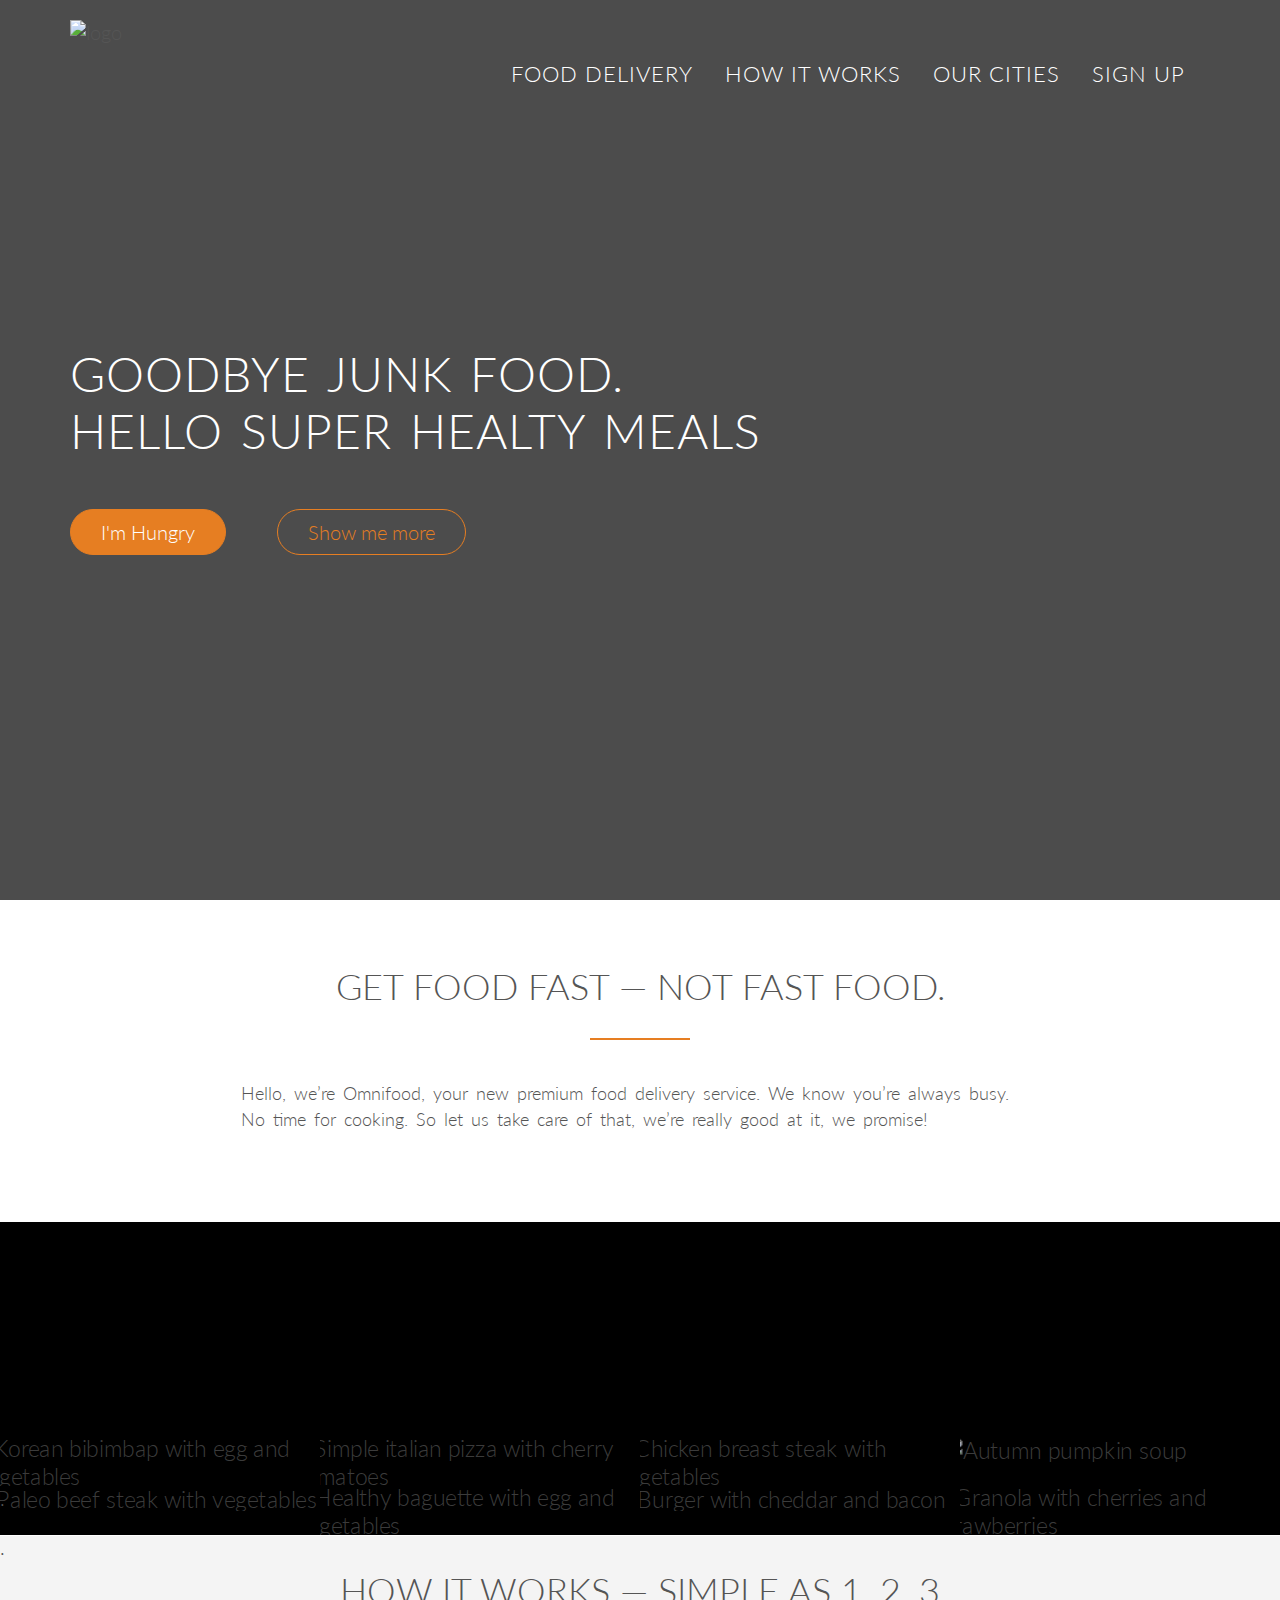
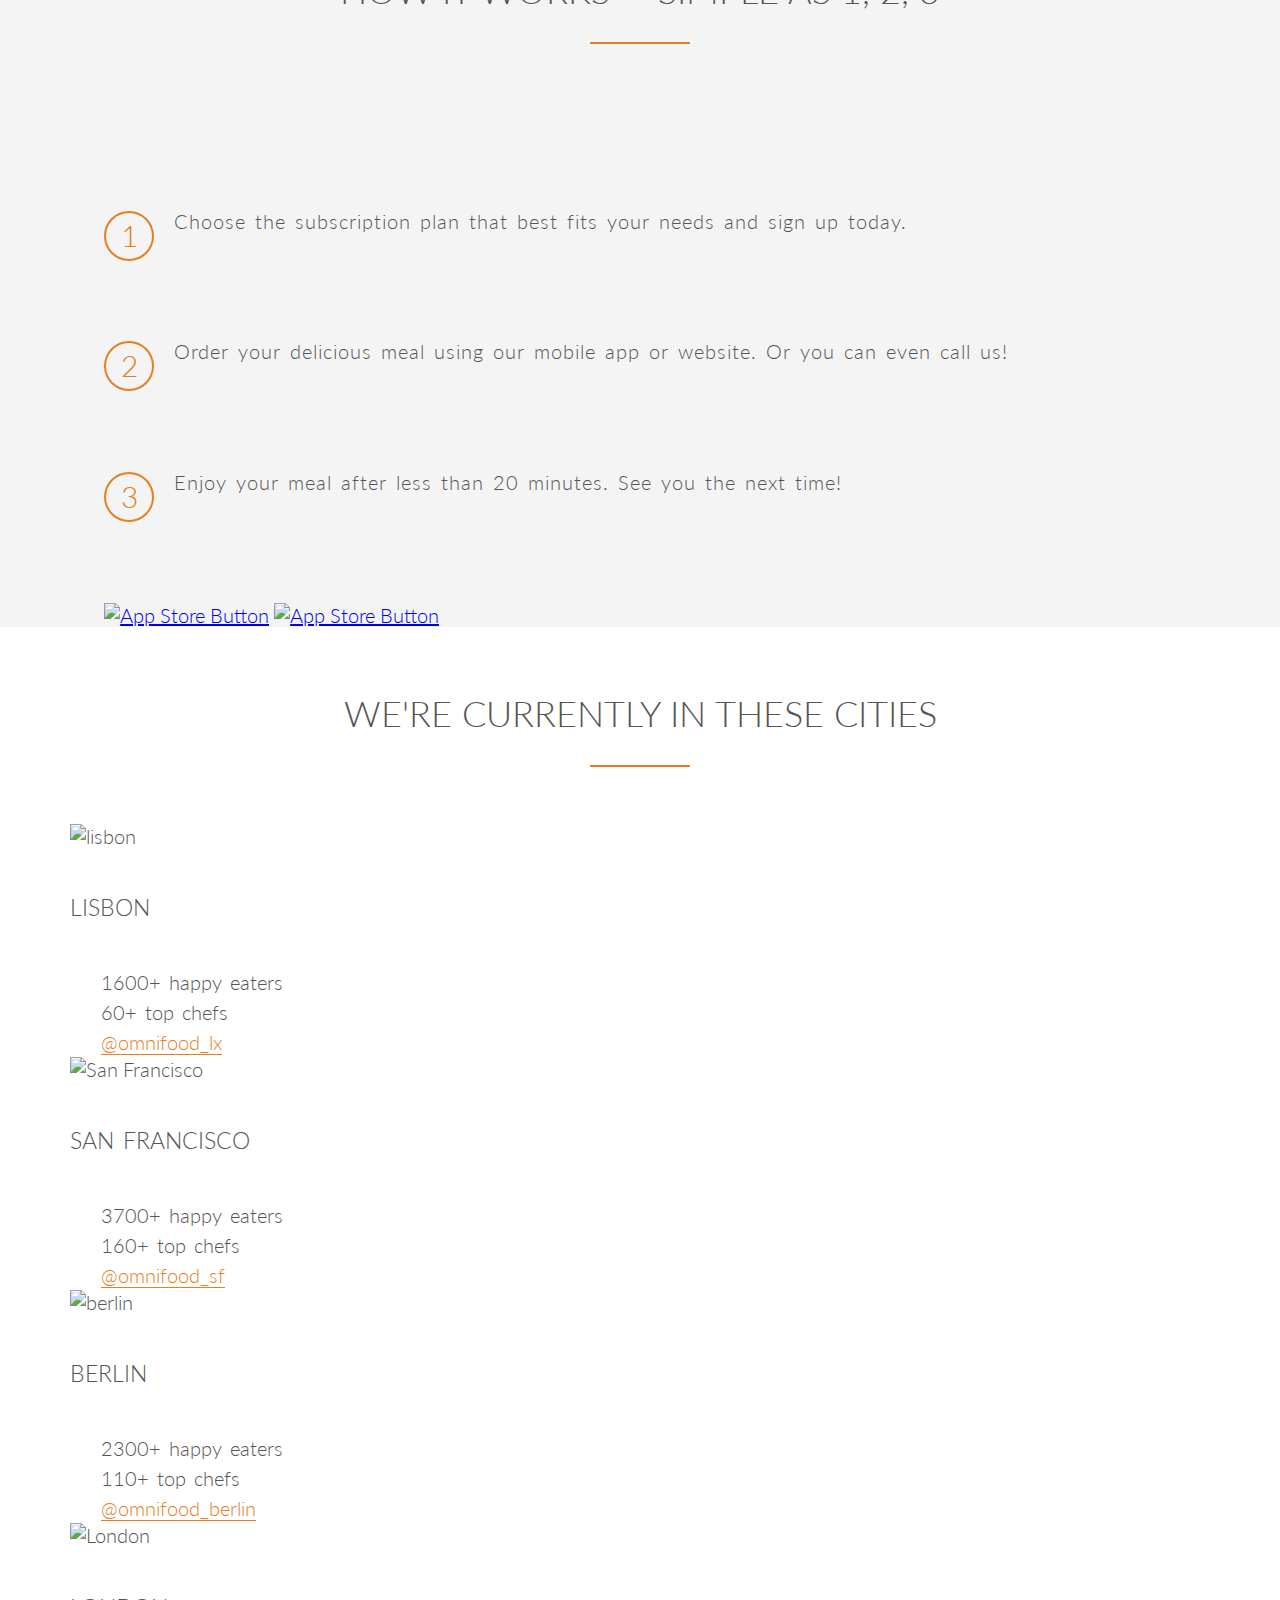
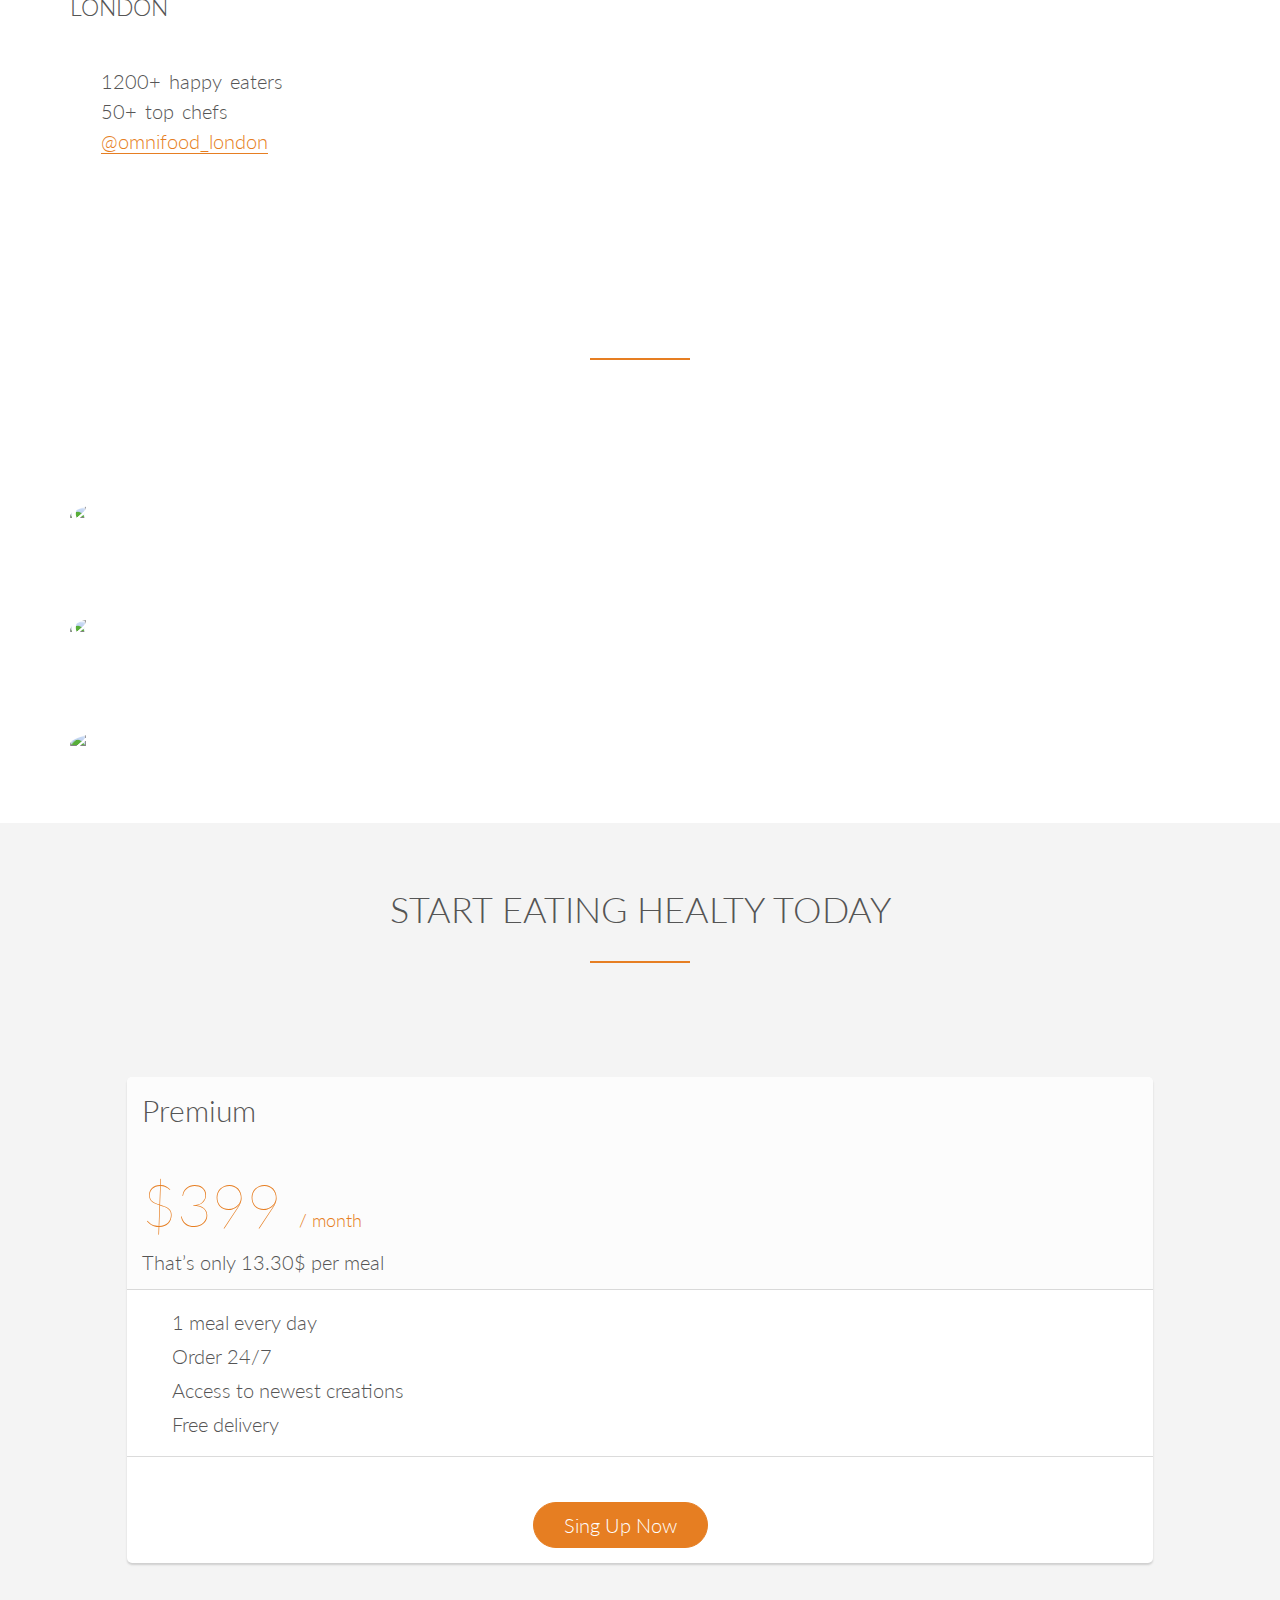
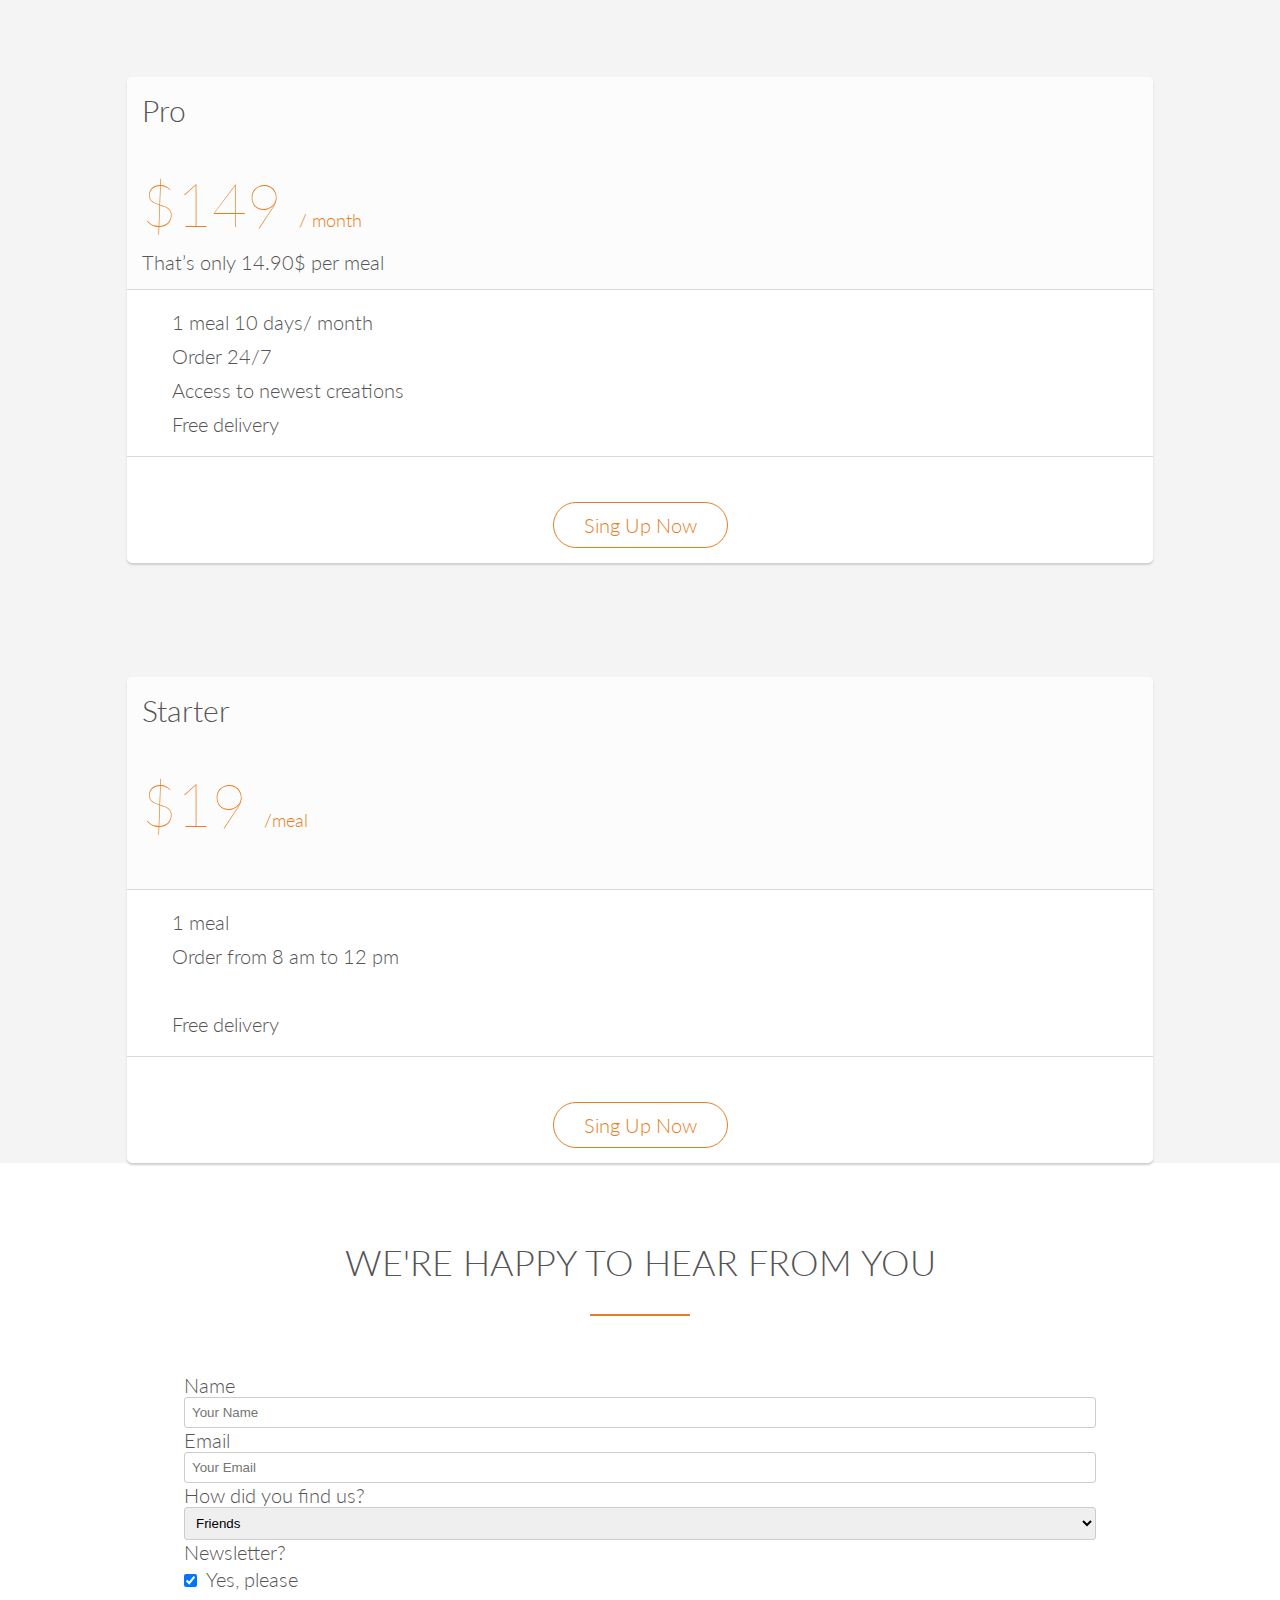
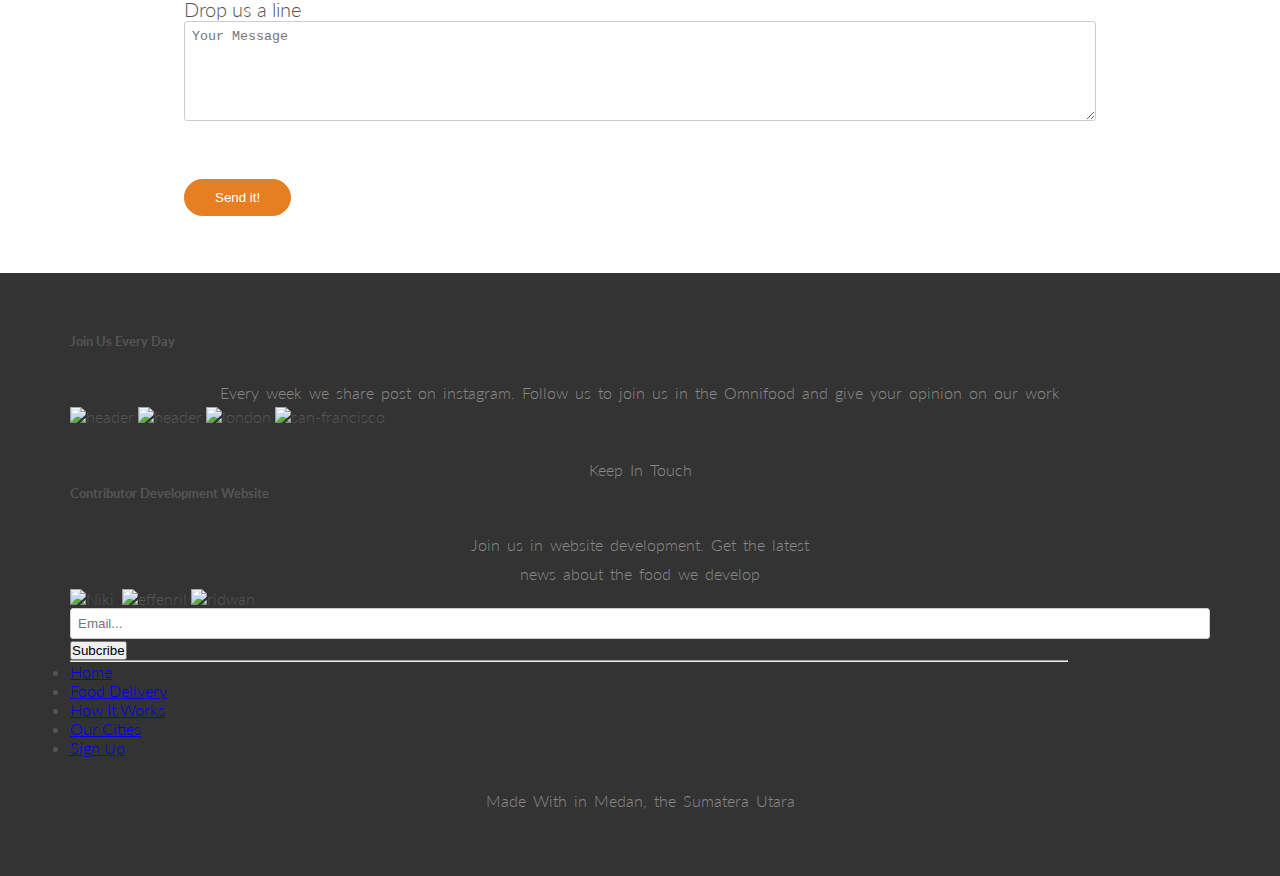
==== commit c680ed33: "Omnifood Done" ====
--- a/index.html
+++ b/index.html
@@ -31,13 +31,16 @@
 						alt="logo"
 						class="logo-black"
 					/>
-					<ul class="main-nav">
+					<ul class="main-nav js--main-nav">
 						<li><a href="#get-food-fast">Food Delivery</a></li>
 						<li><a href="#how-it-works">How It Works</a></li>
 						<li><a href="#our-cities">our Cities</a></li>
 						<li><a href="#sign-up">sign up</a></li>
 					</ul>
-					<a class="mobile-nav-icon"><ion-icon name="menu-outline"></ion-icon> </a>
+					<a class="mobile-nav-icon js--nav-icon">
+						<ion-icon name="menu-outline" id="menu-outline"></ion-icon>
+						<ion-icon name="close-outline" id="close-outline" hidden></ion-icon>
+					</a>
 				</div>
 			</nav>
 			<div class="hero-text-box">
@@ -499,55 +502,102 @@
 		<footer>
 			<div class="row">
 				<div class="col span-1-of-2">
-					<ul class="footer-nav">
-						<li><a href="#">About Us</a></li>
-						<li><a href="#">Blog</a></li>
-						<li><a href="#">Press</a></li>
-						<li><a href="#">IOS App</a></li>
-						<li><a href="#">Android App</a></li>
-					</ul>
+					<h5>Join Us Every Day</h5>
+					<p class="opening-post-instagram">
+						Every week we share post on instagram. Follow us to join us in the Omnifood and
+						give your opinion on our work
+					</p>
+
+					<div class="images">
+						<img src="blog-post/resource/img/Omnifood-Contents/header.png" alt="header" />
+						<img
+							src="blog-post/resource/img/Omnifood-Contents/app-iPhone.png"
+							alt="header"
+							mobile
+						/>
+						<img src="blog-post/resource/img/Omnifood-Contents/london.jpg" alt="london" />
+						<img
+							src="blog-post/resource/img/Omnifood-Contents/san-francisco.jpg"
+							alt="san-francisco"
+						/>
+
+						<div class="social">
+							<p>Keep In Touch</p>
+							<ul class="social-links">
+								<li>
+									<a href="#">
+										<ion-icon class="facebook" name="logo-facebook"></ion-icon>
+									</a>
+								</li>
+								<li>
+									<a href="#">
+										<ion-icon class="twitter" name="logo-twitter"></ion-icon>
+									</a>
+								</li>
+								<li>
+									<a href="#">
+										<ion-icon class="google" name="logo-google"></ion-icon>
+									</a>
+								</li>
+								<li>
+									<a href="#">
+										<ion-icon class="ig" name="logo-instagram"></ion-icon>
+									</a>
+								</li>
+							</ul>
+						</div>
+					</div>
 				</div>
 				<div class="col span-1-of-2">
-					<ul class="social-links">
-						<li>
-							<a href="#">
-								<ion-icon class="facebook" name="logo-facebook"></ion-icon>
-							</a>
-						</li>
-						<li>
-							<a href="#">
-								<ion-icon class="twitter" name="logo-twitter"></ion-icon>
-							</a>
-						</li>
-						<li>
-							<a href="#">
-								<ion-icon class="google" name="logo-google"></ion-icon>
-							</a>
-						</li>
-						<li>
-							<a href="#">
-								<ion-icon class="ig" name="logo-instagram"></ion-icon>
-							</a>
-						</li>
-					</ul>
-				</div>
-			</div>
-			<div class="row">
-				<!-- <p>
-                Copyright &copy; 2015 by Omnifood. All right reversed
-            </p> -->
-			</div>
-			<div class="rincian">
-				<p>
-					This webpage was created for the course "Design and Develop a Killer Website
-					Using HTML5 and CSS3" by Jonas Schmedtmann. No copyrights here. This webpage is
-					for you! So go and do whatever you want with it and have fun.
-				</p>
-				<br />
-				<p>
-					Build with <ion-icon class="ig" name="heart"></ion-icon> in the beautiful city
-					of Lisbon, Portugal, March 2015.
-				</p>
+					<h5>Contributor Development Website</h5>
+					<p class="first-line">
+						Join us in website development. Get the latest <br />
+						news about the food we develop
+					</p>
+
+					<div class="row">
+						<div class="image-contribusi">
+							<img src="blog-post/resource/img/Omnifood-Contents/niki.jpeg" alt="Niki" />
+							<img src="blog-post/resource/img/Omnifood-Contents/risky.jpeg" alt="" />
+							<img src="blog-post/resource/img/Omnifood-Contents/agung.jpeg" alt="effenril" />
+							<img src="blog-post/resource/img/Omnifood-Contents/ridwan.jpeg" alt="ridwan" />
+						</div>
+						<div class="email">
+							<input type="email" placeholder="Email..." />
+							<input type="button" value="Subcribe" />
+						</div>
+					</div>
+				</div>
+				<div class="col span-1-of-1">
+					<div class="row">
+						<hr style="width: 78vw" />
+					</div>
+				</div>
+				<div class="row">
+					<div class="col span-1-of-2">
+						<div class="row" style="padding: 0 !important">
+							<div class="link-home">
+								<ul>
+									<li><a href="#">Home</a></li>
+									<li><a href="#get-food-fast">Food Delivery</a></li>
+									<li><a href="#how-it-works">How It Works</a></li>
+									<li><a href="#our-cities">Our Cities</a></li>
+									<li><a href="#sign-up">Sign Up</a></li>
+								</ul>
+							</div>
+						</div>
+					</div>
+					<div class="col span-1-of-2">
+						<div class="row">
+							<div class="love">
+								<p>
+									Made With <ion-icon class="ig" name="heart"></ion-icon> in Medan, the Sumatera
+									Utara
+								</p>
+							</div>
+						</div>
+					</div>
+				</div>
 			</div>
 		</footer>
 		<script src="//cdn.jsdelivr.net/respond/1.4.2/respond.min.js"></script>
--- a/blog-post/resource/css/style.css
+++ b/blog-post/resource/css/style.css
@@ -162,7 +162,7 @@
 	transition: all 500ms;
 }
 
-/* nav ion-icon {
+nav ion-icon {
 	color: white;
 	font-size: 200%;
 }
@@ -171,7 +171,7 @@
 	display: none;
 	float: right;
 	margin-top: 30px;
-} */
+}
 
 /* Penutup Nav */
 
--- a/blog-post/resource/css/queries.css
+++ b/blog-post/resource/css/queries.css
@@ -93,7 +93,6 @@
 		width: 100%;
 		margin: 0 0 0 0;
 	}
-	/* .main-nav {display: none;} */
 	h1 {
 		font-size: 180%;
 	}
@@ -103,7 +102,7 @@
 	.section-steps .works-step {
 		margin-bottom: 20px;
 	}
-	/* .mobile-nav-icon {
+	.mobile-nav-icon {
 		display: inline-block;
 	}
 	.main-nav {
@@ -119,14 +118,21 @@
 	.main-nav li a:visited {
 		display: block;
 		border: 0;
-		padding: 10px 0;
 		font-size: 100%;
 	}
 	.stincky .main-nav li a:link,
 	.stincky .main-nav li a:visited {
 		padding: 10px 0;
-	} */
-
+	}
+	.stincky .main-nav {
+		margin-top: 10px;
+	}
+	.stincky ion-icon {
+		color: #555;
+	}
+	.stincky .mobile-nav-icon {
+		margin: 10px;
+	}
 	/* My Version Code */
 	.section-features .row .long-copy {
 		width: 80%;
